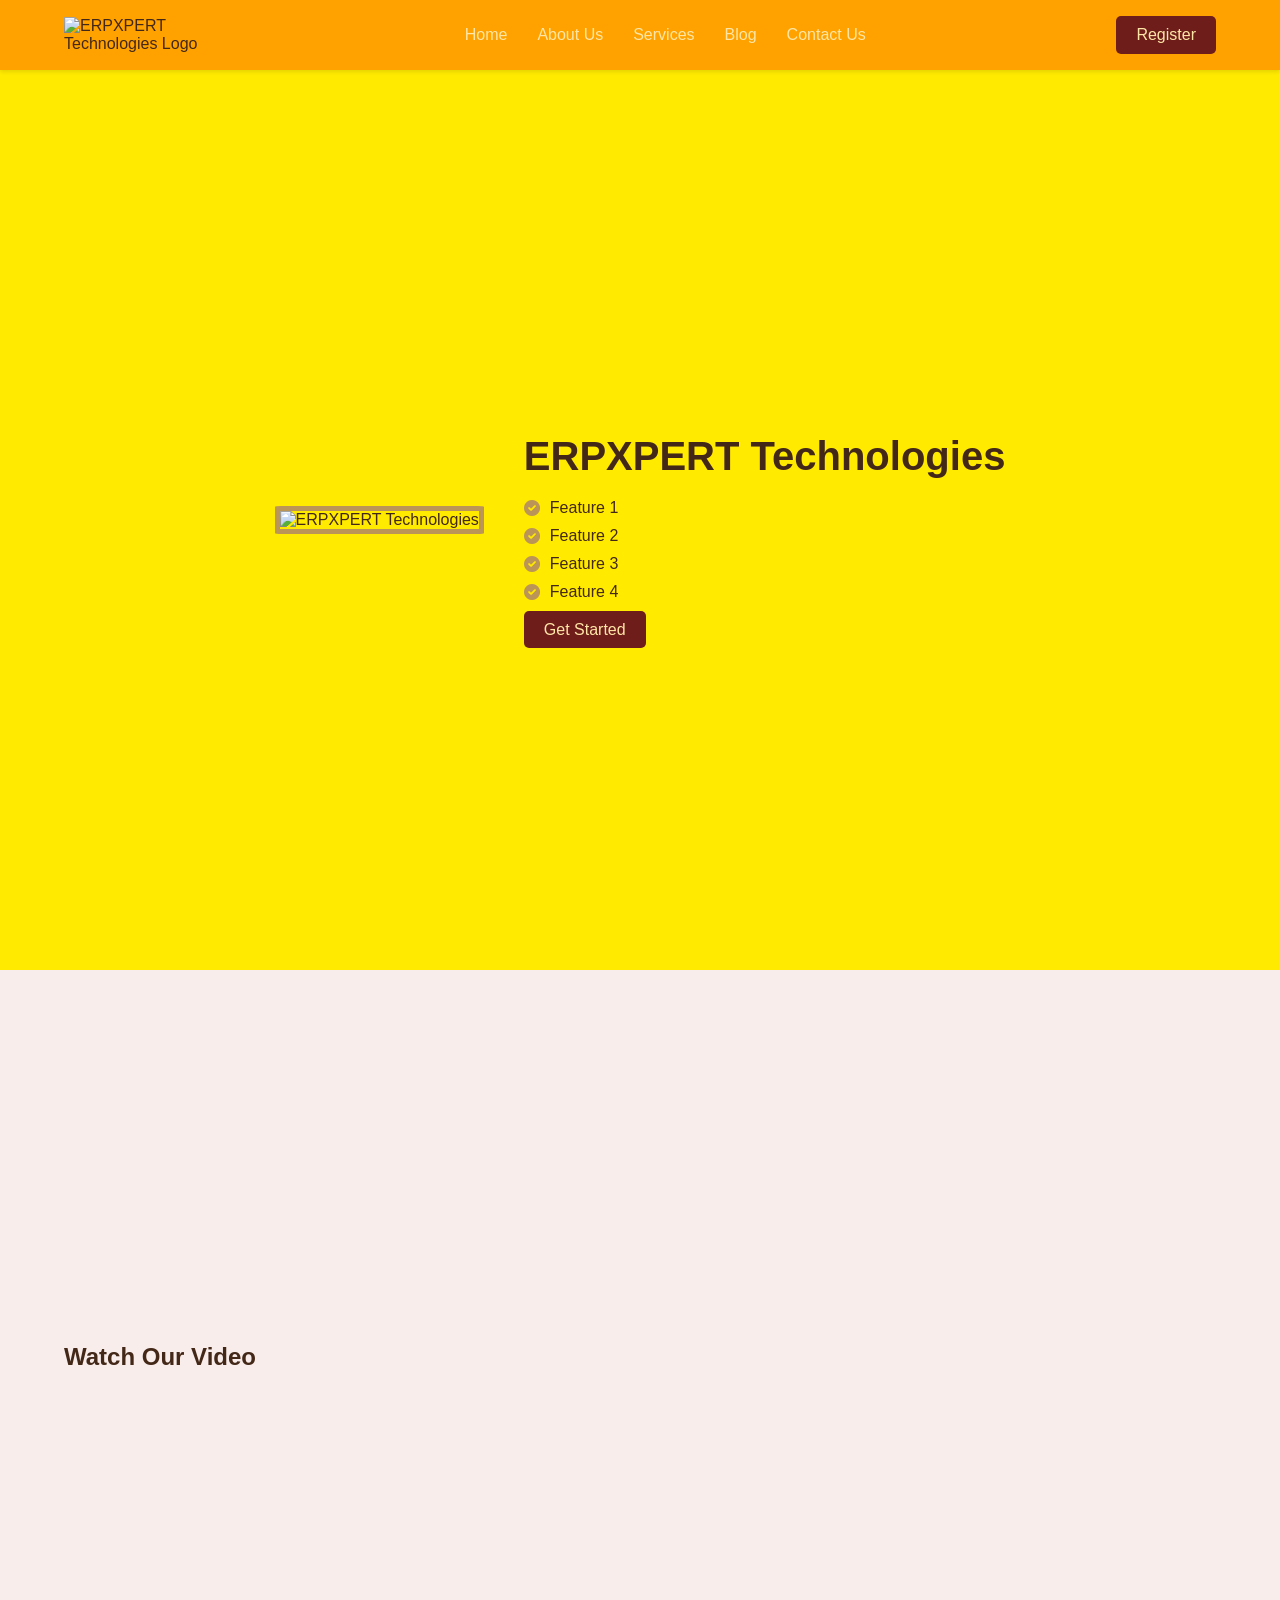
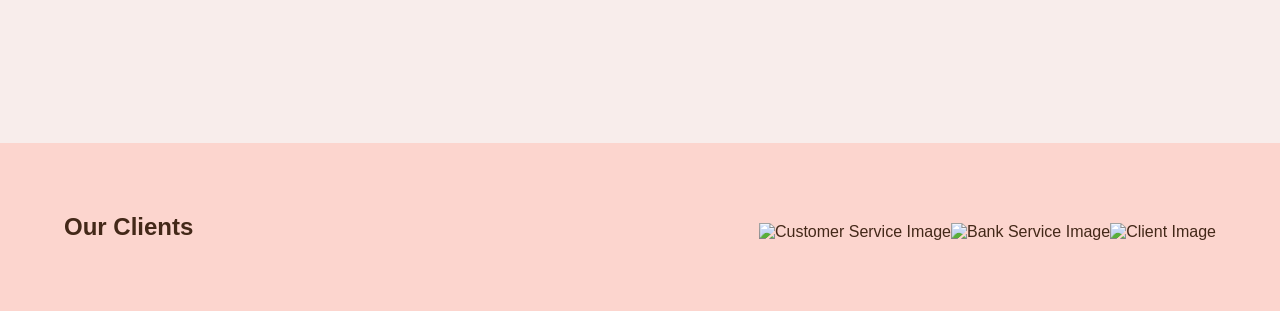
==== index.html @ 9e46d4b2 "Add files via upload" ====
<!DOCTYPE html>
<html lang="en">
<head>
    <meta charset="UTF-8">
    <meta name="viewport" content="width=device-width, initial-scale=1.0">
    <title>ERPXPERT Technologies</title>
    <link rel="stylesheet" href="styles.css">
    <link rel="stylesheet" href="https://cdnjs.cloudflare.com/ajax/libs/font-awesome/6.0.0-beta3/css/all.min.css">
</head>
<body>
    <header>
        <div class="container">
            <img src="https://i.ibb.co/khD5QqV/Untitled-1-page-0001.jpg" alt="ERPXPERT Technologies Logo" class="logo">
            <nav>
                <ul>
                    <li><a href="demo.html">Home</a></li>
                    <li><a href="about.html">About Us</a></li> <!-- Correct link to About Us page -->
                    <li><a href="services.html">Services</a></li> <!-- Link to Services Page -->
                    <li><a href="https://srinivaskotatech.blogspot.com/">Blog</a></li>
                    <li><a href="contact.html">Contact Us</a></li>
                </ul>
            </nav>
            <a href="#register" class="btn-register">Register</a>
        </div>
    </header>

    <section id="hero">
        <div class="hero-container">
            <div class="hero-image">
                <img src="https://as2.ftcdn.net/v2/jpg/07/04/93/27/1000_F_704932754_CruNBXJSFElZhRmKyjQSgrIWxPr7an2B.jpg" alt="ERPXPERT Technologies">
            </div>
            <div class="hero-text">
                <h1>ERPXPERT Technologies</h1>
                <ul class="hero-features">
                    <li><i class="fas fa-check-circle"></i> Feature 1</li>
                    <li><i class="fas fa-check-circle"></i> Feature 2</li>
                    <li><i class="fas fa-check-circle"></i> Feature 3</li>
                    <li><i class="fas fa-check-circle"></i> Feature 4</li>
                </ul>
                <a href="#contact" class="btn-cta">Get Started</a>
            </div>
        </div>
    </section>
    <section id="video">
    <div class="container">
        <h2>Watch Our Video</h2>
        <div class="video-container">
            <!-- Embedding the YouTube video -->
            <iframe width="560" height="315" src="https://www.youtube.com/embed/fk6Kv7UrFQA" frameborder="0" allowfullscreen></iframe>
        </div>
    </div>
</section>

<section id="clients">
    <div class="container">
        <h2>Our Clients</h2>
        <div class="client-gallery">
            <!-- Adding client images -->
            <img src="https://img.freepik.com/free-vector/flat-customer-service-week-illustration_23-2149644201.jpg?w=740&t=st=1716802270~exp=1716802870~hmac=dbcdc7b68d1f8abbed54d6143952d1045937eeff89d7c06bfe9205c4c670874e" alt="Customer Service Image">
            <img src="https://cdn.vectorstock.com/i/1000x1000/18/93/bank-sevices-icon-black-sign-with-editable-vector-35241893.webp" alt="Bank Service Image">
            <img src="https://img.freepik.com/premium-photo/manager-welcomes-customers-lobby-bank_160672-8470.jpg?w=740" alt="Client Image">
        </div>
    </div>
</section>
    <script src="scripts.js"></script>
</body>
</html>
---- styles.css ----
/* General Styles */
body {
    font-family: 'Arial', sans-serif;
    margin: 0;
    padding: 0;
    box-sizing: border-box;
    background-color: #ffea00;
    color: #432818;
}

.container {
    width: 90%;
    margin: 0 auto;
    display: flex;
    align-items: center;
    justify-content: space-between;
}

header {
    background-color: #ffa200;
    padding: 10px 0;
    box-shadow: 0 2px 4px rgba(0, 0, 0, 0.1);
}

header .logo {
    width: 150px;
}

header nav ul {
    list-style: none;
    padding: 0;
    display: flex;
}

header nav ul li {
    margin: 0 15px;
}

header nav ul li a {
    color: #ffe6a7;
    text-decoration: none;
}

header .btn-register {
    background-color: #6f1d1b;
    color: #ffe6a7;
    padding: 10px 20px;
    text-decoration: none;
    border-radius: 5px;
}

#hero {
    height: 100vh;
    display: flex;
    align-items: center;
    justify-content: center;
    padding: 0 20px;
}

.hero-container {
    display: flex;
    align-items: center;
    justify-content: center;
}

.hero-text {
    text-align: left;
    color: #432818;
}

.hero-text h1 {
    font-size: 2.5em;
    margin-bottom: 20px;
}

.hero-text p {
    font-size: 1.2em;
    margin-bottom: 20px;
}

.hero-features {
    list-style: none;
    padding: 0;
    margin-bottom: 20px;
}

.hero-features li {
    display: flex;
    align-items: center;
    margin-bottom: 10px;
}

.hero-features i {
    margin-right: 10px;
    color: #bb9457;
}

.hero-image img {
    width: 800px;
    border-radius: 3%;
    border: 5px solid #bb9457;
    margin-right: 40px;
}

.btn-cta {
    background-color: #6f1d1b;
    color: #ffe6a7;
    padding: 10px 20px;
    text-decoration: none;
    border-radius: 5px;
}

/* Responsive Styles */
@media (max-width: 768px) {
    header nav ul {
        flex-direction: column;
        align-items: center;
    }

    header nav ul li {
        margin: 10px 0;
    }

    .hero-container {
        flex-direction: column;
        text-align: center;
    }

    .hero-image img {
        width: 100%;
        margin-bottom: 20px;
    }

    .hero-text {
        text-align: center;
    }
}
/* Video Section */
#video {
    background-color: #f8edeb;
    padding: 50px 0;
}

.video-container {
    position: relative;
    padding-bottom: 56.25%; /* 16:9 aspect ratio */
    padding-top: 25px;
    height: 0;
}

.video-container iframe {
    position: absolute;
    top: 0;
    left: 0;
    width: 100%;
    height: 100%;
}

/* Clients Section */
#clients {
    background-color: #fcd5ce;
    padding: 50px 0;
}

.client-gallery {
    display: flex;
    justify-content: space-around;
    margin-top: 30px;
}

.client-gallery img {
    max-width: 200px;
    height: auto;
    margin-bottom: 20px;
}
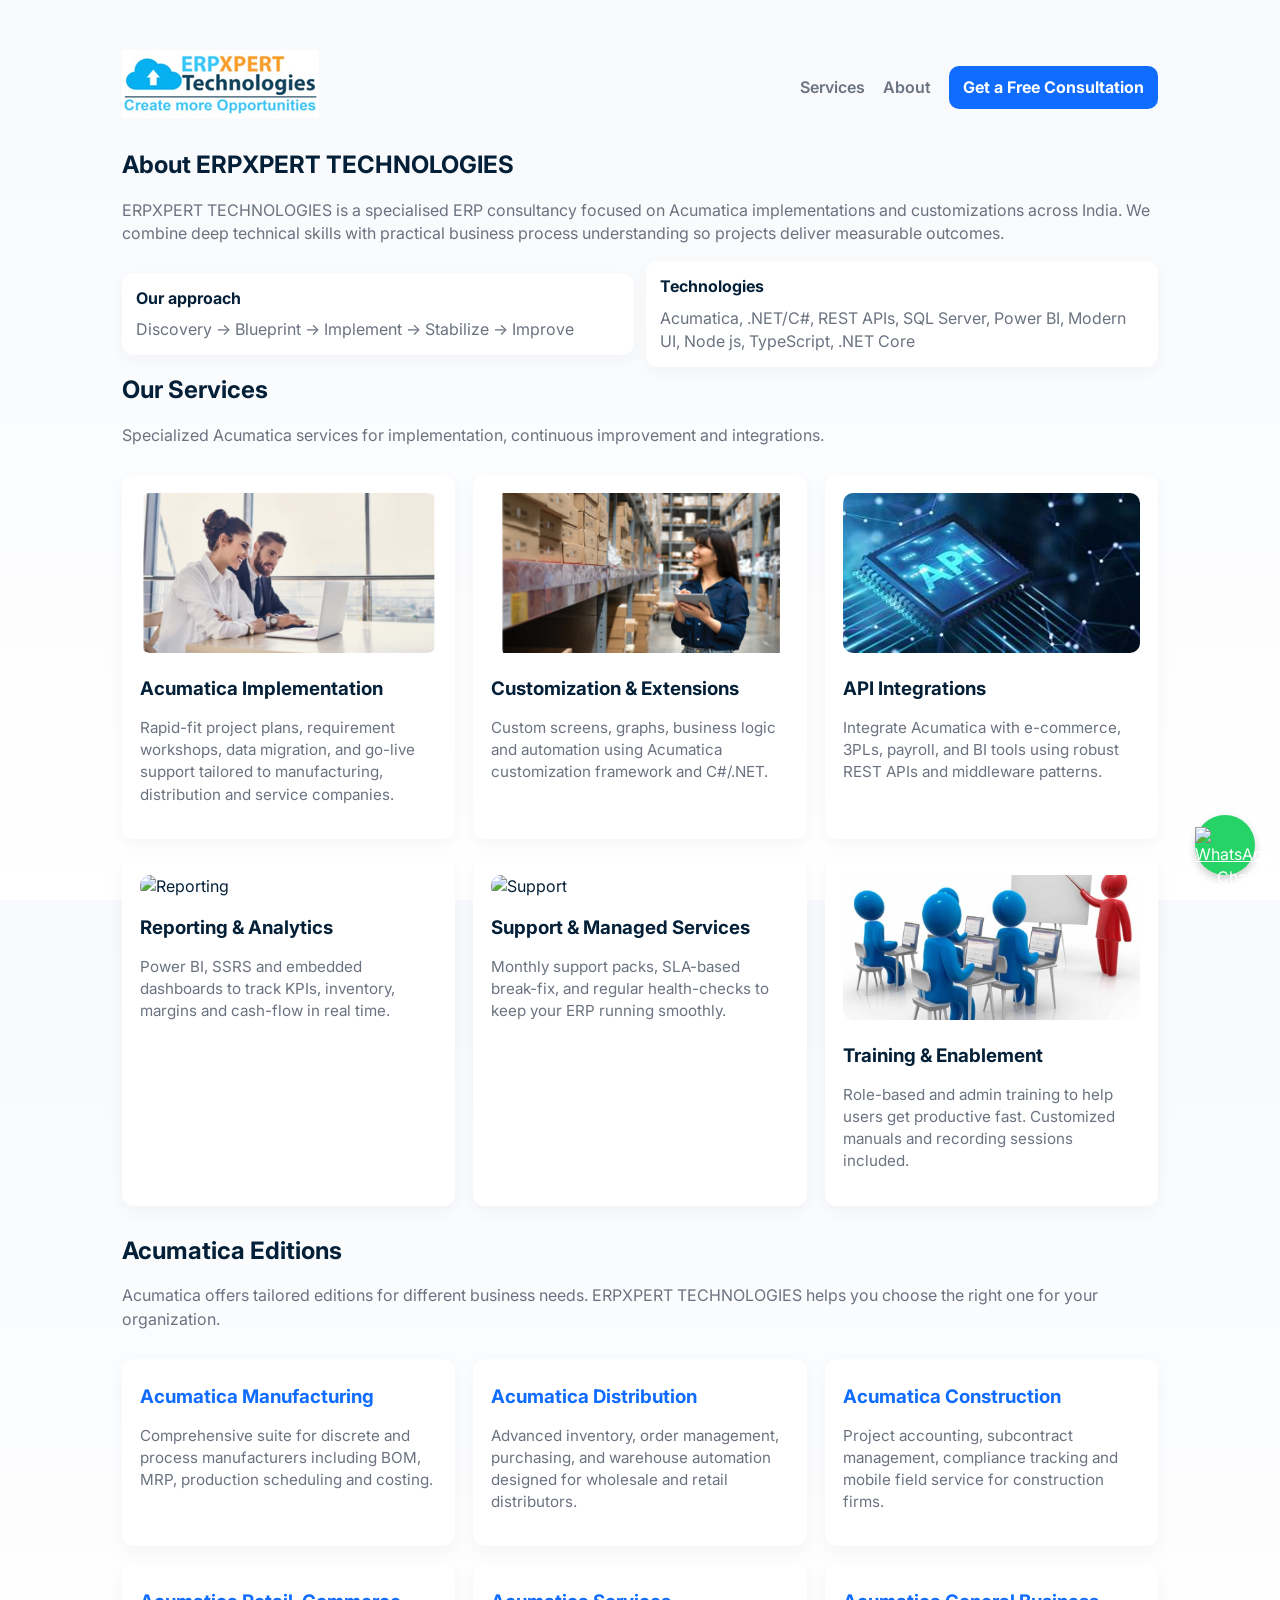
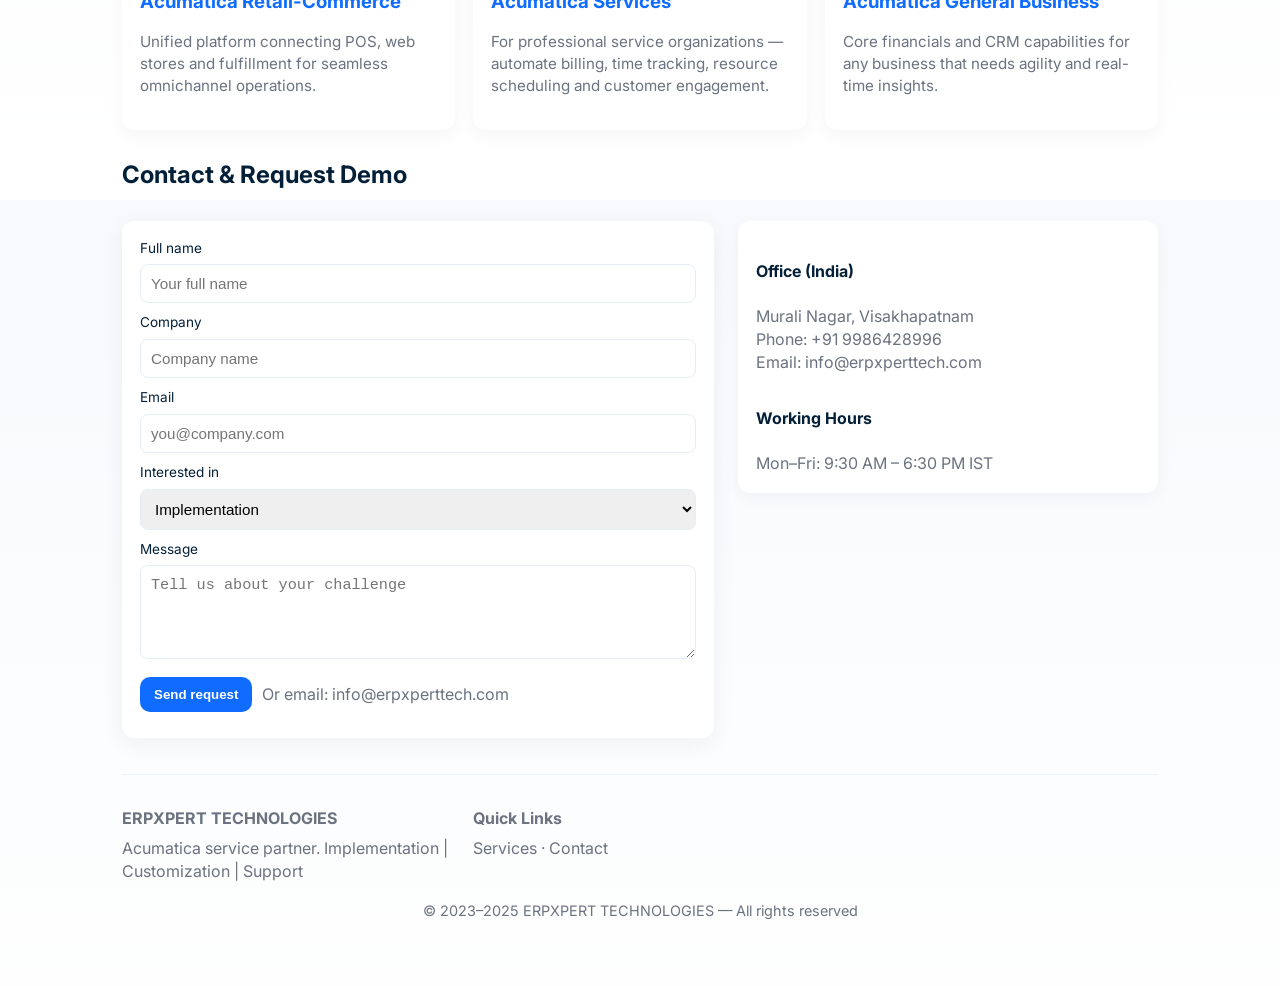
==== commit d543de3f: "Add files via upload Updated files uploaded" ====
--- a/index.html
+++ b/index.html
@@ -1,67 +1,314 @@
-<!DOCTYPE html>
+<!doctype html>
 <html lang="en">
 <head>
-    <meta charset="UTF-8">
-    <meta name="viewport" content="width=device-width, initial-scale=1.0">
-    <title>ERPXPERT Technologies</title>
-    <link rel="stylesheet" href="styles.css">
-    <link rel="stylesheet" href="https://cdnjs.cloudflare.com/ajax/libs/font-awesome/6.0.0-beta3/css/all.min.css">
+  <meta charset="utf-8" />
+  <meta name="viewport" content="width=device-width,initial-scale=1" />
+  <title>ERPXPERT TECHNOLOGIES — Acumatica Service Partner, India</title>
+  <meta name="description" content="ERPXPERT TECHNOLOGIES — Acumatica implementation, customization, integrations, training and support in India." />
+  <link href="https://fonts.googleapis.com/css2?family=Inter:wght@300;400;600;700;800&display=swap" rel="stylesheet">
+  <style>
+    :root{
+      --brand:#0f6cff;
+      --accent:#0e5ecf;
+      --muted:#6b7280;
+      --bg:#f7f9fc;
+      --card:#ffffff;
+      --radius:14px;
+      --max-width:1100px;
+      font-family: 'Inter', system-ui, -apple-system, 'Segoe UI', Roboto, 'Helvetica Neue', Arial;
+    }
+    *{box-sizing:border-box}
+    html,body{height:100%}
+    body{margin:0;background:linear-gradient(180deg,var(--bg),#ffffff);color:#042038;line-height:1.45}
+    .container{max-width:var(--max-width);margin:0 auto;padding:32px}
+
+    /* Header */
+    header{display:flex;align-items:center;justify-content:space-between;padding:18px 0}
+    .brand{display:flex;gap:12px;align-items:center}
+    .logo{width:48px;height:48px;border-radius:10px;background:linear-gradient(135deg,var(--brand),var(--accent));display:grid;place-items:center;color:#fff;font-weight:800}
+    nav{display:flex;gap:18px;align-items:center}
+    nav a{color:var(--muted);text-decoration:none;font-weight:600}
+    .cta{background:var(--brand);color:white;padding:10px 14px;border-radius:10px;text-decoration:none;font-weight:700}
+
+    /* Hero */
+    .hero{display:grid;grid-template-columns:1fr 420px;gap:28px;align-items:center;margin:28px 0}
+    .hero h1{font-size:2.1rem;margin:0 0 10px}
+    .hero p{color:var(--muted);margin:0 0 20px}
+    .features{display:flex;gap:12px;flex-wrap:wrap}
+    .feature{background:var(--card);padding:12px;border-radius:12px;box-shadow:0 6px 22px rgba(12,36,74,0.06);min-width:160px}
+
+    .hero-card{background:linear-gradient(180deg,rgba(15,108,255,0.06),rgba(15,108,255,0.02));border-radius:14px;padding:22px}
+    .stat{display:flex;align-items:center;gap:12px}
+    .stat strong{font-size:1.4rem}
+
+    /* Services */
+    .services{display:grid;grid-template-columns:repeat(3,1fr);gap:18px;margin:28px 0}
+    .service{background:var(--card);padding:18px;border-radius:12px;box-shadow:0 6px 18px rgba(10,20,40,0.04)}
+    .service h3{margin:6px 0}
+    .service p{color:var(--muted);font-size:0.95rem}
+
+    /* Editions */
+    .editions{display:grid;grid-template-columns:repeat(3,1fr);gap:18px;margin:28px 0}
+    .edition{background:var(--card);padding:18px;border-radius:12px;box-shadow:0 6px 18px rgba(10,20,40,0.04)}
+    .edition h3{margin:6px 0;color:var(--brand)}
+    .edition p{color:var(--muted);font-size:0.95rem}
+
+    /* Case studies */
+    .case-grid{display:grid;grid-template-columns:1fr 1fr;gap:18px;margin:28px 0}
+    .case{background:var(--card);padding:16px;border-radius:12px}
+
+    /* Contact */
+    .contact{display:grid;grid-template-columns:1fr 420px;gap:24px;margin:28px 0}
+    form{background:var(--card);padding:18px;border-radius:12px;box-shadow:0 6px 22px rgba(12,36,74,0.06)}
+    label{display:block;font-size:0.85rem;margin-bottom:6px}
+    input,textarea,select{width:100%;padding:10px;border-radius:8px;border:1px solid #e6eef9;font-size:0.95rem}
+    button{background:var(--brand);color:white;padding:10px 14px;border-radius:10px;border:0;font-weight:700}
+
+    /* Footer */
+    footer{margin-top:36px;padding:32px 0;border-top:1px solid #eef3fb;color:var(--muted)}
+    .grid-3{display:grid;grid-template-columns:1fr 1fr 1fr;gap:18px}
+
+    /* Utilities */
+    .pill{display:inline-block;padding:6px 10px;background:#eef6ff;color:var(--accent);border-radius:999px;font-weight:700}
+    .muted{color:var(--muted)}
+
+    /* Responsive */
+    @media (max-width:980px){
+      .hero,.contact{grid-template-columns:1fr}
+      .services,.editions{grid-template-columns:1fr 1fr}
+      .case-grid{grid-template-columns:1fr}
+      .grid-3{grid-template-columns:1fr}
+    }
+    @media (max-width:520px){
+      .services,.editions{grid-template-columns:1fr}
+      header{padding:12px 0}
+      .container{padding:16px}
+      .logo{width:44px;height:44px}
+      .hero h1{font-size:1.5rem}
+    }
+
+.whatsapp-float {
+  position: fixed;
+  width: 60px;
+  height: 60px;
+  bottom: 25px;
+  right: 25px;
+  background-color: #25d366;
+  color: #fff;
+  border-radius: 50%;
+  text-align: center;
+  box-shadow: 0 4px 8px rgba(0, 0, 0, 0.2);
+  z-index: 100;
+  transition: transform 0.3s ease;
+}
+
+.whatsapp-float:hover {
+  transform: scale(1.1);
+}
+
+.whatsapp-icon {
+  width: 35px;
+  height: 35px;
+  margin-top: 12px;
+}
+
+  </style>
 </head>
 <body>
+  <div class="container">
     <header>
-        <div class="container">
-            <img src="https://i.ibb.co/khD5QqV/Untitled-1-page-0001.jpg" alt="ERPXPERT Technologies Logo" class="logo">
-            <nav>
-                <ul>
-                    <li><a href="demo.html">Home</a></li>
-                    <li><a href="about.html">About Us</a></li> <!-- Correct link to About Us page -->
-                    <li><a href="services.html">Services</a></li> <!-- Link to Services Page -->
-                    <li><a href="https://srinivaskotatech.blogspot.com/">Blog</a></li>
-                    <li><a href="contact.html">Contact Us</a></li>
-                </ul>
-            </nav>
-            <a href="#register" class="btn-register">Register</a>
+      <div class="brand">
+         <div style="font-weight:800"><img src="Logo.png" /></div>    
+      </div>
+      <nav>
+        <a href="#services">Services</a>
+        <a href="#about">About</a>
+        <a href="#contact" class="cta">Get a Free Consultation</a>
+      </nav>
+    </header>
+
+   <section id="about">
+      <h2 style="margin:6px 0">About ERPXPERT TECHNOLOGIES</h2>
+      <p class="muted">ERPXPERT TECHNOLOGIES is a specialised ERP consultancy focused on Acumatica implementations and customizations across India. We combine deep technical skills with practical business process understanding so projects deliver measurable outcomes.</p>
+      <div style="display:flex;gap:12px;align-items:center;margin-top:16px">
+        <div style="flex:1;min-width:200px;background:var(--card);padding:14px;border-radius:12px;box-shadow:0 6px 18px rgba(8,20,40,0.04)">
+          <strong>Our approach</strong>
+          <div class="muted" style="margin-top:8px">Discovery → Blueprint → Implement → Stabilize → Improve</div>
         </div>
-    </header>
-
-    <section id="hero">
-        <div class="hero-container">
-            <div class="hero-image">
-                <img src="https://as2.ftcdn.net/v2/jpg/07/04/93/27/1000_F_704932754_CruNBXJSFElZhRmKyjQSgrIWxPr7an2B.jpg" alt="ERPXPERT Technologies">
-            </div>
-            <div class="hero-text">
-                <h1>ERPXPERT Technologies</h1>
-                <ul class="hero-features">
-                    <li><i class="fas fa-check-circle"></i> Feature 1</li>
-                    <li><i class="fas fa-check-circle"></i> Feature 2</li>
-                    <li><i class="fas fa-check-circle"></i> Feature 3</li>
-                    <li><i class="fas fa-check-circle"></i> Feature 4</li>
-                </ul>
-                <a href="#contact" class="btn-cta">Get Started</a>
-            </div>
+        <div style="flex:1;min-width:200px;background:var(--card);padding:14px;border-radius:12px;box-shadow:0 6px 18px rgba(8,20,40,0.04)">
+          <strong>Technologies</strong>
+          <div class="muted" style="margin-top:8px">Acumatica, .NET/C#, REST APIs, SQL Server, Power BI, Modern UI, Node js, TypeScript, .NET Core</div>
         </div>
+      </div>
     </section>
-    <section id="video">
-    <div class="container">
-        <h2>Watch Our Video</h2>
-        <div class="video-container">
-            <!-- Embedding the YouTube video -->
-            <iframe width="560" height="315" src="https://www.youtube.com/embed/fk6Kv7UrFQA" frameborder="0" allowfullscreen></iframe>
+
+    <section id="services">
+      <h2 style="margin:6px 0">Our Services</h2>
+      <p class="muted">Specialized Acumatica services for implementation, continuous improvement and integrations.</p>
+      <div class="services" role="list">
+        <article class="service" role="listitem">
+          <img src="ERP Implementation Services.png" alt="Implementation" style="width:100%;border-radius:10px;height:160px;object-fit:cover;margin-bottom:10px;">
+          <h3>Acumatica Implementation</h3>
+          <p>Rapid-fit project plans, requirement workshops, data migration, and go-live support tailored to manufacturing, distribution and service companies.</p>
+        </article>
+
+        <article class="service" role="listitem">
+          <img src="AcumCustImg.png" alt="Customization" style="width:100%;border-radius:10px;height:160px;object-fit:cover;margin-bottom:10px;">
+          <h3>Customization & Extensions</h3>
+          <p>Custom screens, graphs, business logic and automation using Acumatica customization framework and C#/.NET.</p>
+        </article>
+
+        <article class="service" role="listitem">
+          <img src="API.jpg" alt="Integration" style="width:100%;border-radius:10px;height:160px;object-fit:cover;margin-bottom:10px;">
+          <h3>API Integrations</h3>
+          <p>Integrate Acumatica with e-commerce, 3PLs, payroll, and BI tools using robust REST APIs and middleware patterns.</p>
+        </article>
+
+        <article class="service" role="listitem">
+          <img src="https://images.unsplash.com/photo-1559526324-593bc073d938?auto=format&fit=crop&w=800&q=60" alt="Reporting" style="width:100%;border-radius:10px;height:160px;object-fit:cover;margin-bottom:10px;">
+          <h3>Reporting & Analytics</h3>
+          <p>Power BI, SSRS and embedded dashboards to track KPIs, inventory, margins and cash-flow in real time.</p>
+        </article>
+
+        <article class="service" role="listitem">
+          <img src="Service.jpg" alt="Support" style="width:100%;border-radius:10px;height:160px;object-fit:cover;margin-bottom:10px;">
+          <h3>Support & Managed Services</h3>
+          <p>Monthly support packs, SLA-based break-fix, and regular health-checks to keep your ERP running smoothly.</p>
+        </article>
+
+        <article class="service" role="listitem">
+          <img src="ERP Training & Education.png" alt="Training" style="width:100%;border-radius:10px;height:145px;object-fit:cover;margin-bottom:10px;">
+          <h3>Training & Enablement</h3>
+          <p>Role-based and admin training to help users get productive fast. Customized manuals and recording sessions included.</p>
+        </article>
+      </div>
+    </section>
+
+    <section id="editions">
+      <h2 style="margin:6px 0">Acumatica Editions</h2>
+      <p class="muted">Acumatica offers tailored editions for different business needs. ERPXPERT TECHNOLOGIES helps you choose the right one for your organization.</p>
+      <div class="editions">
+        <article class="edition">
+          <h3>Acumatica Manufacturing</h3>
+          <p>Comprehensive suite for discrete and process manufacturers including BOM, MRP, production scheduling and costing.</p>
+        </article>
+        <article class="edition">
+          <h3>Acumatica Distribution</h3>
+          <p>Advanced inventory, order management, purchasing, and warehouse automation designed for wholesale and retail distributors.</p>
+        </article>
+        <article class="edition">
+          <h3>Acumatica Construction</h3>
+          <p>Project accounting, subcontract management, compliance tracking and mobile field service for construction firms.</p>
+        </article>
+        <article class="edition">
+          <h3>Acumatica Retail-Commerce</h3>
+          <p>Unified platform connecting POS, web stores and fulfillment for seamless omnichannel operations.</p>
+        </article>
+        <article class="edition">
+          <h3>Acumatica Services</h3>
+          <p>For professional service organizations — automate billing, time tracking, resource scheduling and customer engagement.</p>
+        </article>
+        <article class="edition">
+          <h3>Acumatica General Business</h3>
+          <p>Core financials and CRM capabilities for any business that needs agility and real-time insights.</p>
+        </article>
+      </div>
+    </section>
+
+    
+
+    <section id="contact">
+      <h2 style="margin:6px 0">Contact & Request Demo</h2>
+      <div class="contact">
+        <form id="contactForm" onsubmit="return submitForm(event)">
+          <label for="name">Full name</label>
+          <input id="name" name="name" required placeholder="Your full name" />
+
+          <label for="company" style="margin-top:10px">Company</label>
+          <input id="company" name="company" placeholder="Company name" />
+
+          <label for="email" style="margin-top:10px">Email</label>
+          <input id="email" name="email" type="email" required placeholder="you@company.com" />
+
+          <label for="service" style="margin-top:10px">Interested in</label>
+          <select id="service" name="service">
+            <option>Implementation</option>
+            <option>Customization</option>
+            <option>Integration</option>
+            <option>Support</option>
+            <option>Training</option>
+          </select>
+
+          <label for="message" style="margin-top:10px">Message</label>
+          <textarea id="message" name="message" rows="4" placeholder="Tell us about your challenge"></textarea>
+
+          <div style="display:flex;gap:10px;margin-top:12px">
+            <button type="submit">Send request</button>
+            <a href="mailto:info@erpxperttech.com" style="align-self:center;color:var(--muted);text-decoration:none">Or email: info@erpxperttech.com</a>
+          </div>
+          <div id="formMsg" style="margin-top:8px;color:var(--muted);font-size:0.95rem"></div>
+        </form>
+
+        <aside style="min-height:220px">
+          <div style="background:var(--card);padding:18px;border-radius:12px;box-shadow:0 6px 18px rgba(8,20,40,0.04)">
+            <h4>Office (India)</h4>
+            <div class="muted">Murali Nagar, Visakhapatnam<br/>Phone: +91 9986428996<br/>Email: info@erpxperttech.com</div>
+            <div style="height:12px"></div>
+            <h4>Working Hours</h4>
+            <div class="muted">Mon–Fri: 9:30 AM – 6:30 PM IST</div>
+          </div>
+        </aside>
+      </div>
+    </section>
+<!-- WhatsApp Floating Button -->
+<a
+  href="https://wa.me/919986428996?text=Hello%20ERPXPERT%20TECHNOLOGIES!%20I%20am%20interested%20in%20your%20Acumatica%20services."
+  class="whatsapp-float"
+  target="_blank"
+  aria-label="Chat on WhatsApp"
+>
+  <img
+    src="https://upload.wikimedia.org/wikipedia/commons/6/6b/WhatsApp.svg"
+    alt="WhatsApp Chat"
+    class="whatsapp-icon"
+  />
+</a>
+
+
+    <footer>
+      <div class="grid-3">
+        <div>
+          <strong>ERPXPERT TECHNOLOGIES</strong>
+          <div class="muted" style="margin-top:6px">Acumatica service partner. Implementation | Customization | Support</div>
         </div>
-    </div>
-</section>
-
-<section id="clients">
-    <div class="container">
-        <h2>Our Clients</h2>
-        <div class="client-gallery">
-            <!-- Adding client images -->
-            <img src="https://img.freepik.com/free-vector/flat-customer-service-week-illustration_23-2149644201.jpg?w=740&t=st=1716802270~exp=1716802870~hmac=dbcdc7b68d1f8abbed54d6143952d1045937eeff89d7c06bfe9205c4c670874e" alt="Customer Service Image">
-            <img src="https://cdn.vectorstock.com/i/1000x1000/18/93/bank-sevices-icon-black-sign-with-editable-vector-35241893.webp" alt="Bank Service Image">
-            <img src="https://img.freepik.com/premium-photo/manager-welcomes-customers-lobby-bank_160672-8470.jpg?w=740" alt="Client Image">
+        <div>
+          <strong>Quick Links</strong>
+          <div class="muted" style="margin-top:6px">Services · Contact</div>
         </div>
-    </div>
-</section>
-    <script src="scripts.js"></script>
+      </div>
+      <div style="text-align:center;margin-top:18px;color:var(--muted);font-size:0.9rem">© 2023–2025 ERPXPERT TECHNOLOGIES — All rights reserved</div>
+    </footer>
+  </div>
+
+  <script>
+    document.getElementById('year')?.remove();
+
+    function submitForm(e){
+      e.preventDefault();
+      const name = document.getElementById('name').value.trim();
+      const email = document.getElementById('email').value.trim();
+      const service = document.getElementById('service').value;
+      const message = document.getElementById('message').value.trim();
+      const formMsg = document.getElementById('formMsg');
+
+      if(!name || !email){
+        formMsg.textContent = 'Please enter name and a valid email.';
+        return false;
+      }
+
+      const subject = encodeURIComponent('ERPXPERT — Demo request (' + service + ') from ' + name);
+      const body = encodeURIComponent('Name: ' + name + '\nCompany: ' + document.getElementById('company').value + '\nEmail: ' + email + '\nService: ' + service + '\n\nMessage:\
+
+  </script>
 </body>
 </html>
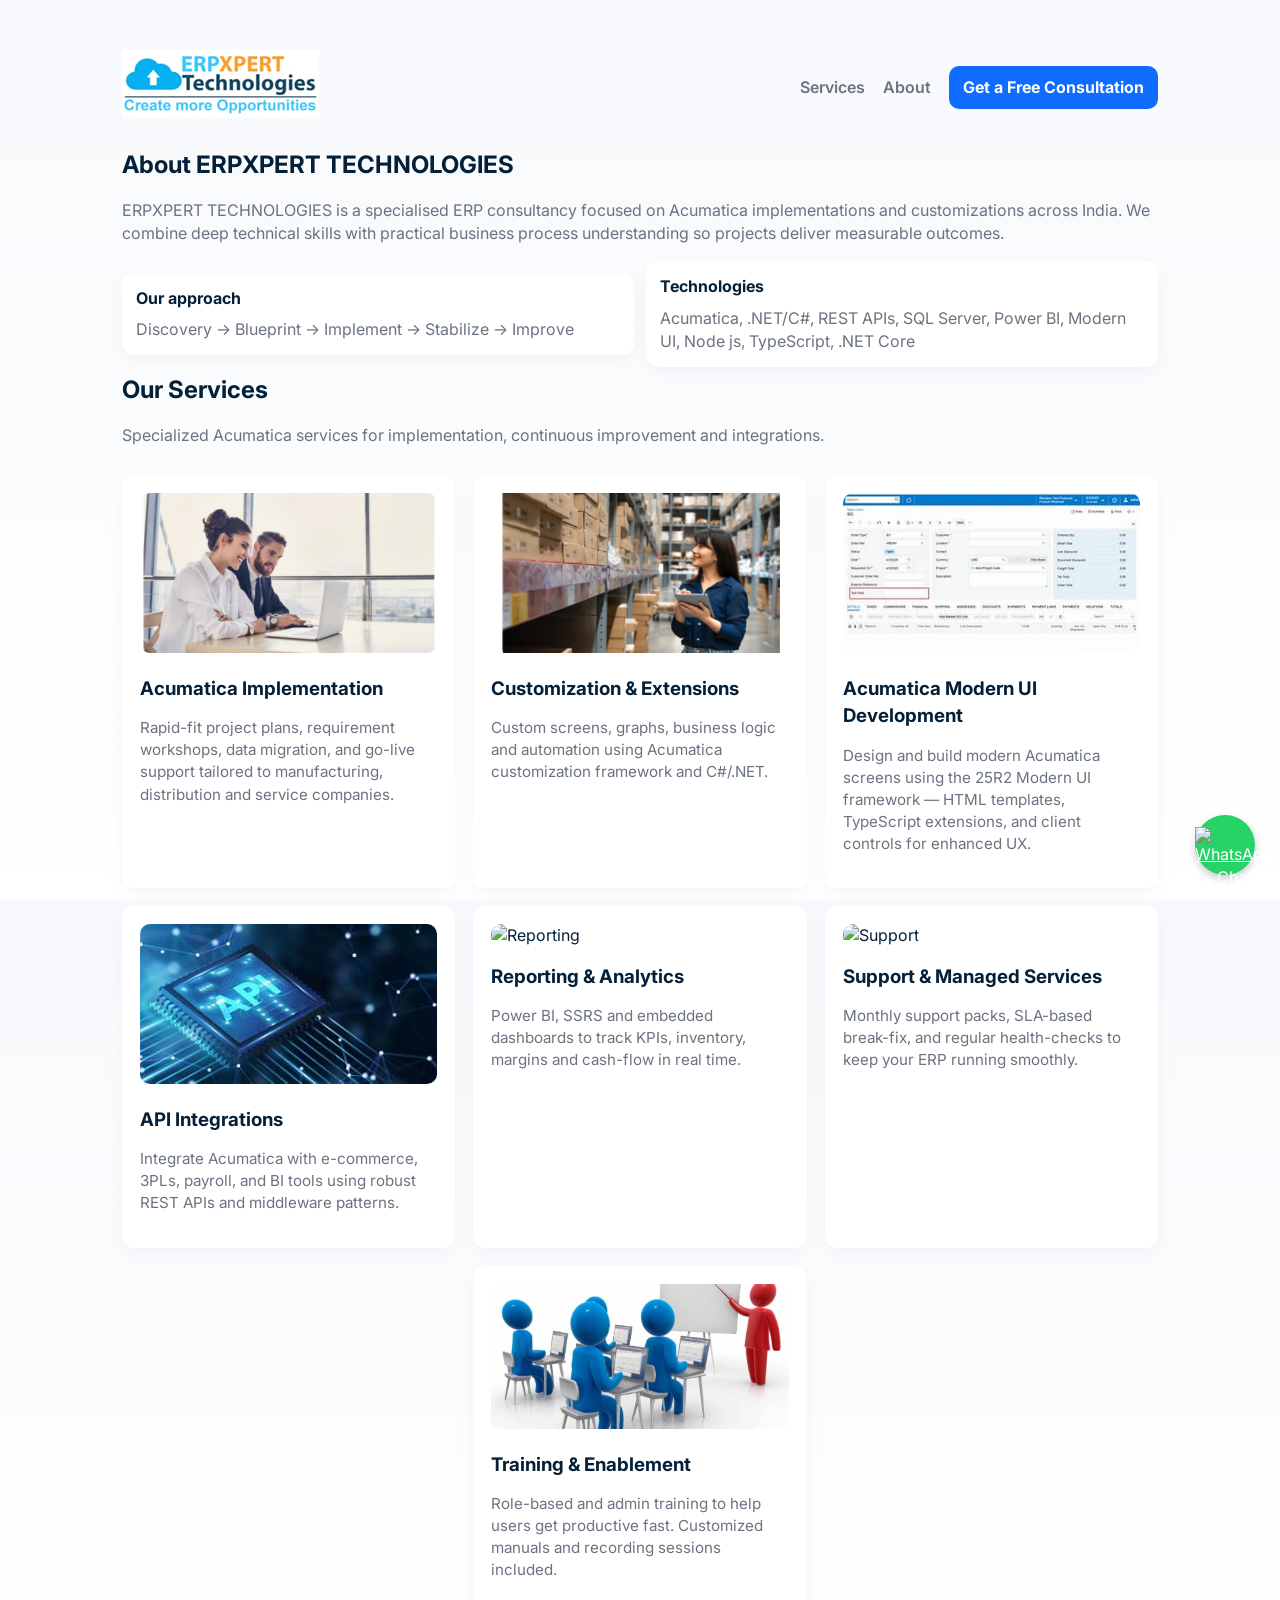
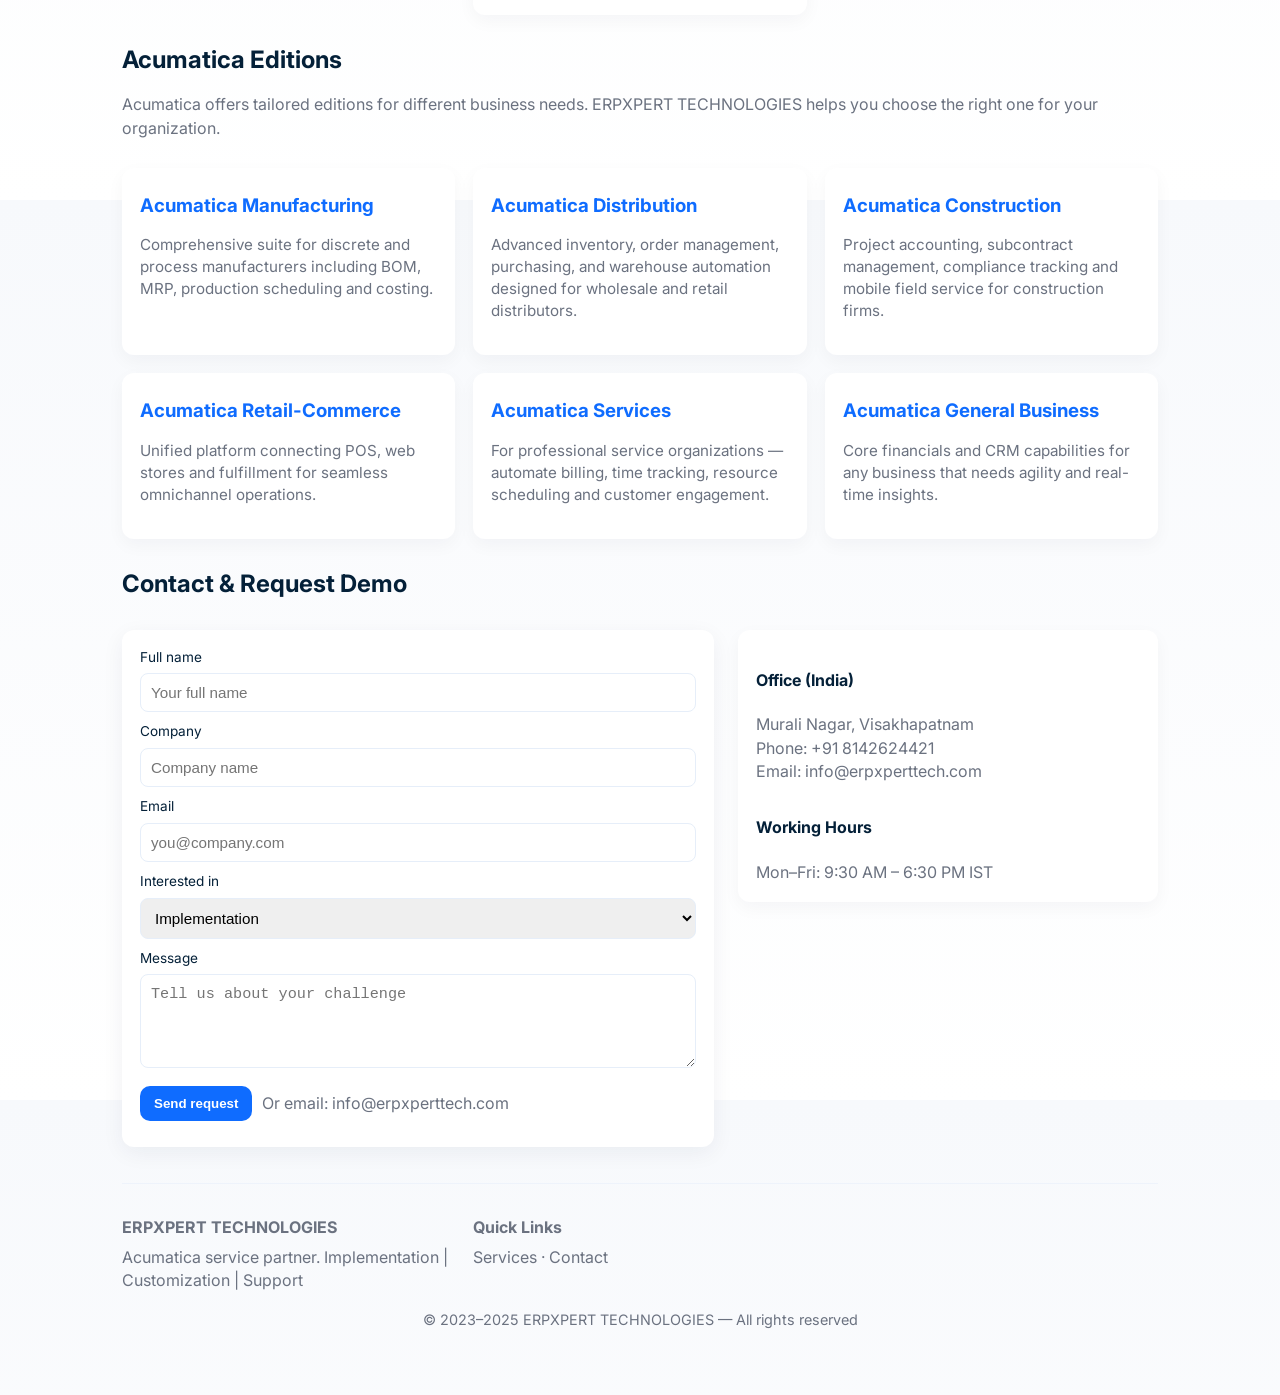
==== commit e7e3f2f8: "Add files via upload Images Uploaded" ====
--- a/index.html
+++ b/index.html
@@ -46,6 +46,18 @@
     .service{background:var(--card);padding:18px;border-radius:12px;box-shadow:0 6px 18px rgba(10,20,40,0.04)}
     .service h3{margin:6px 0}
     .service p{color:var(--muted);font-size:0.95rem}
+  /* Center the last service card when odd number of items */
+.services {
+  display: grid;
+  grid-template-columns: repeat(3, 1fr);
+  gap: 18px;
+  justify-items: stretch;
+}
+
+.services > article:last-child:nth-child(odd) {
+  grid-column: 2; /* Centers the last card in the middle column */
+}
+
 
     /* Editions */
     .editions{display:grid;grid-template-columns:repeat(3,1fr);gap:18px;margin:28px 0}
@@ -158,6 +170,12 @@
           <p>Custom screens, graphs, business logic and automation using Acumatica customization framework and C#/.NET.</p>
         </article>
 
+      <article class="service" role="listitem">
+      <img src="UI.jpg" alt="Modern UI" style="width:100%;border-radius:10px;height:160px;object-fit:cover;margin-bottom:10px;">
+      <h3>Acumatica Modern UI Development</h3>
+      <p>Design and build modern Acumatica screens using the 25R2 Modern UI framework — HTML templates, TypeScript extensions, and client controls for enhanced UX.</p>
+    </article>
+
         <article class="service" role="listitem">
           <img src="API.jpg" alt="Integration" style="width:100%;border-radius:10px;height:160px;object-fit:cover;margin-bottom:10px;">
           <h3>API Integrations</h3>
@@ -252,7 +270,7 @@
         <aside style="min-height:220px">
           <div style="background:var(--card);padding:18px;border-radius:12px;box-shadow:0 6px 18px rgba(8,20,40,0.04)">
             <h4>Office (India)</h4>
-            <div class="muted">Murali Nagar, Visakhapatnam<br/>Phone: +91 9986428996<br/>Email: info@erpxperttech.com</div>
+            <div class="muted">Murali Nagar, Visakhapatnam<br/>Phone: +91 8142624421<br/>Email: info@erpxperttech.com</div>
             <div style="height:12px"></div>
             <h4>Working Hours</h4>
             <div class="muted">Mon–Fri: 9:30 AM – 6:30 PM IST</div>
@@ -262,7 +280,7 @@
     </section>
 <!-- WhatsApp Floating Button -->
 <a
-  href="https://wa.me/919986428996?text=Hello%20ERPXPERT%20TECHNOLOGIES!%20I%20am%20interested%20in%20your%20Acumatica%20services."
+  href="https://wa.me/918142624421?text=Hello%20ERPXPERT%20TECHNOLOGIES!%20I%20am%20interested%20in%20your%20Acumatica%20services."
   class="whatsapp-float"
   target="_blank"
   aria-label="Chat on WhatsApp"
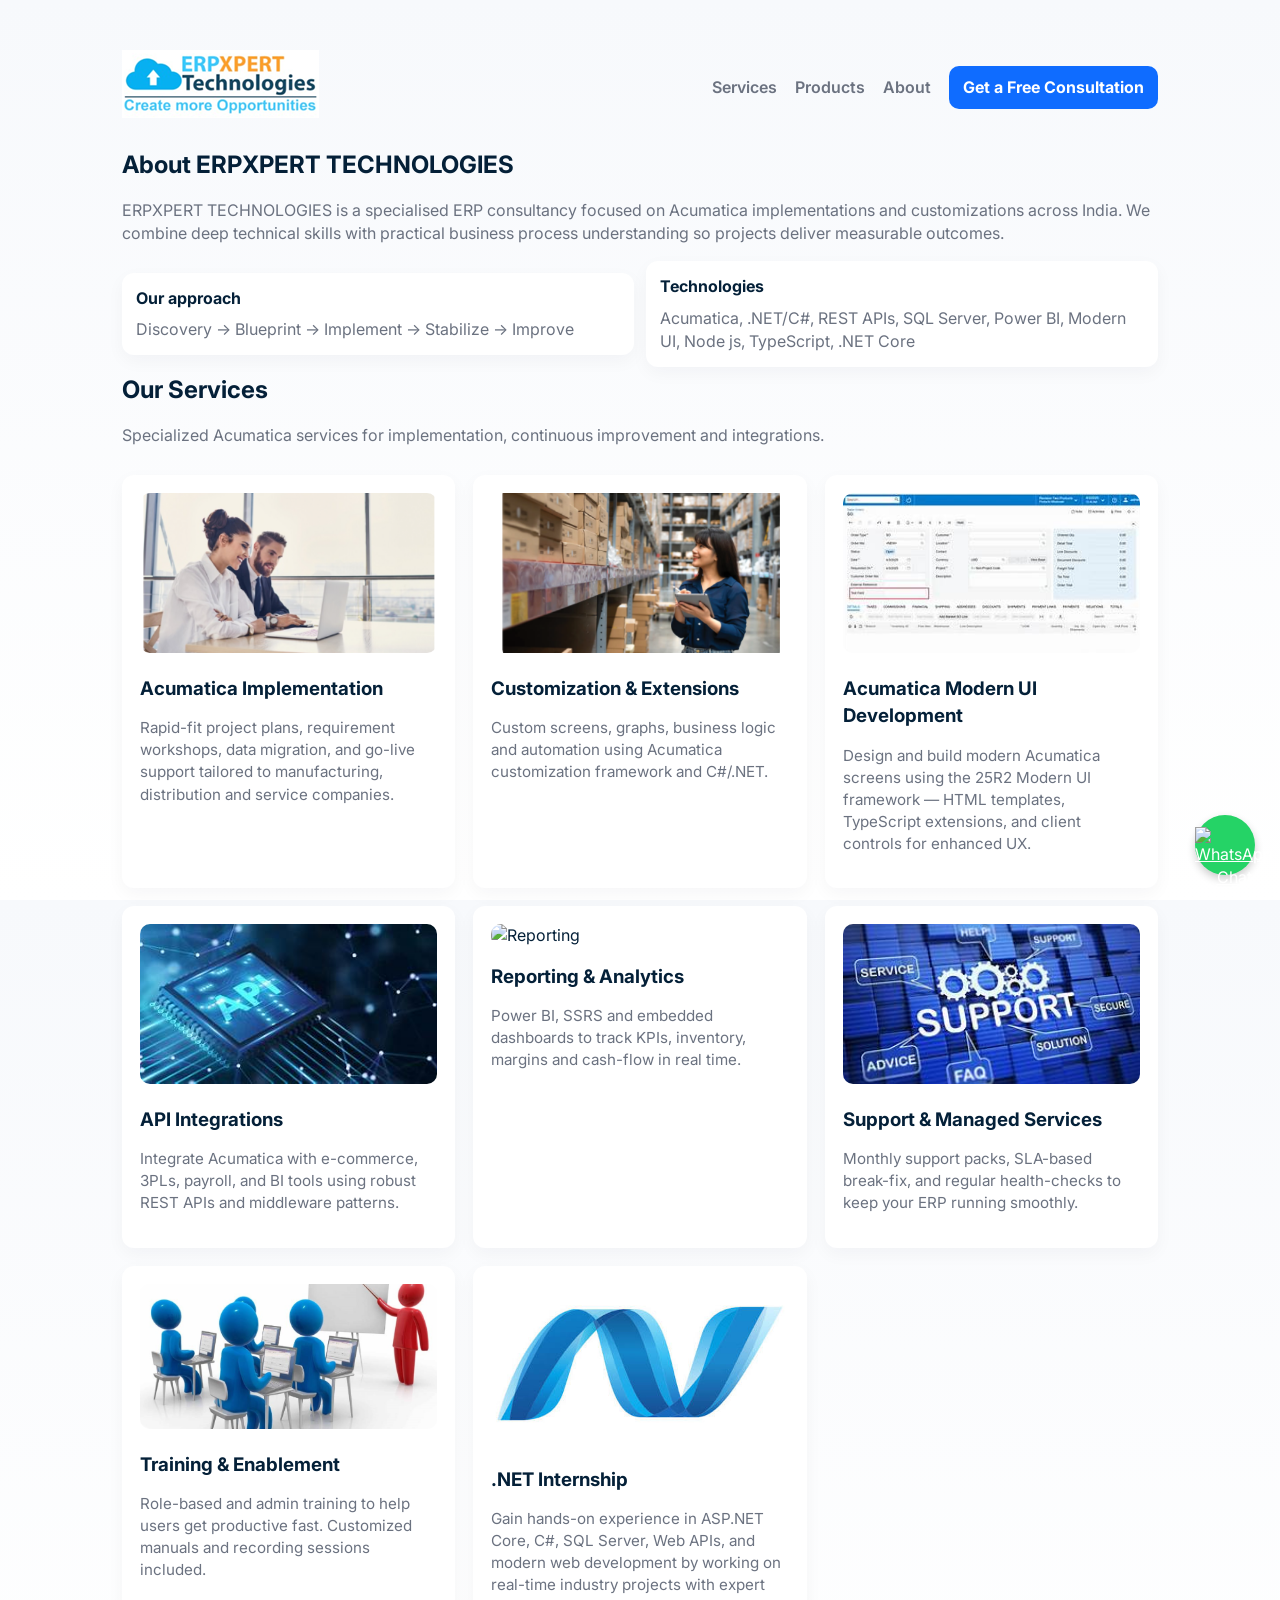
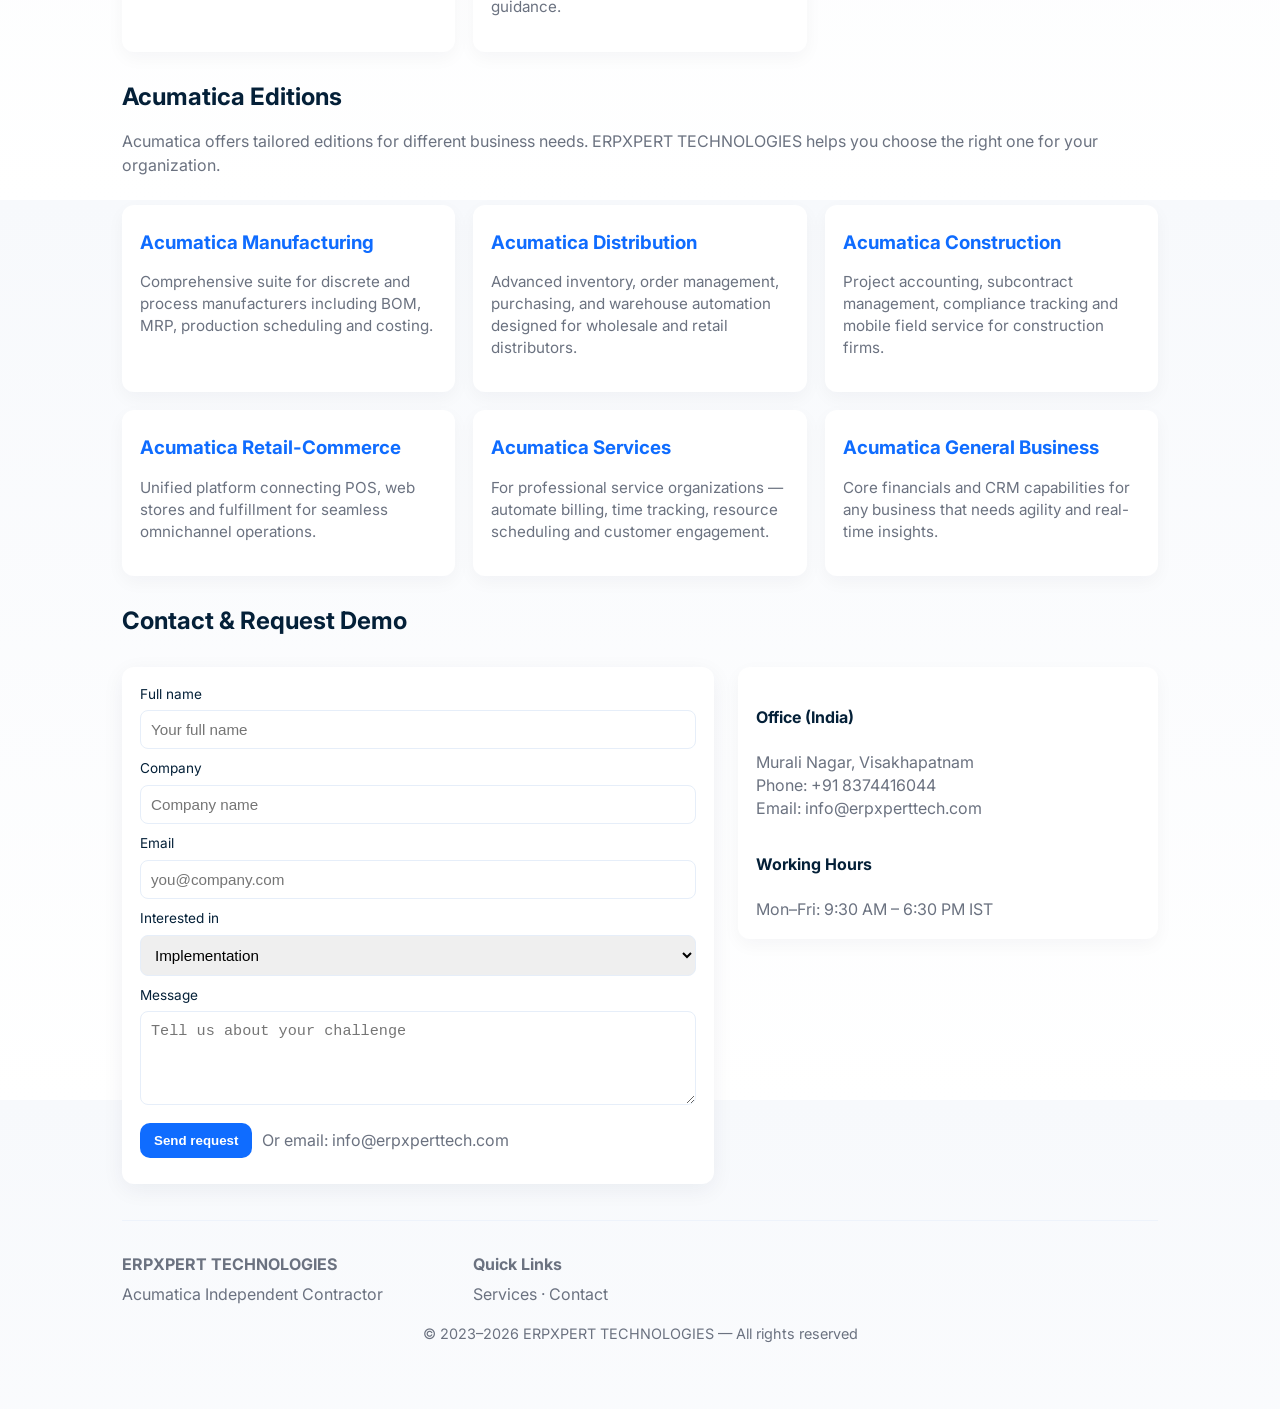
==== commit 2216f269: "Added Products page" ====
--- a/index.html
+++ b/index.html
@@ -47,12 +47,7 @@
     .service h3{margin:6px 0}
     .service p{color:var(--muted);font-size:0.95rem}
   /* Center the last service card when odd number of items */
-.services {
-  display: grid;
-  grid-template-columns: repeat(3, 1fr);
-  gap: 18px;
-  justify-items: stretch;
-}
+
 
 .services > article:last-child:nth-child(odd) {
   grid-column: 2; /* Centers the last card in the middle column */
@@ -134,6 +129,7 @@
       </div>
       <nav>
         <a href="#services">Services</a>
+        <a href="Products.html">Products</a>
         <a href="#about">About</a>
         <a href="#contact" class="cta">Get a Free Consultation</a>
       </nav>
@@ -199,6 +195,19 @@
           <h3>Training & Enablement</h3>
           <p>Role-based and admin training to help users get productive fast. Customized manuals and recording sessions included.</p>
         </article>
+
+        <article class="service" role="listitem">
+    <img src=".Net.jpg" alt=".NET Internship"
+         style="width:100%;border-radius:10px;height:160px;object-fit:cover;margin-bottom:10px;">
+
+    <h3>.NET Internship</h3>
+
+    <p>
+        Gain hands-on experience in ASP.NET Core, C#, SQL Server,
+        Web APIs, and modern web development by working on real-time
+        industry projects with expert guidance.
+    </p>
+</article>
       </div>
     </section>
 
@@ -270,7 +279,7 @@
         <aside style="min-height:220px">
           <div style="background:var(--card);padding:18px;border-radius:12px;box-shadow:0 6px 18px rgba(8,20,40,0.04)">
             <h4>Office (India)</h4>
-            <div class="muted">Murali Nagar, Visakhapatnam<br/>Phone: +91 8142624421<br/>Email: info@erpxperttech.com</div>
+            <div class="muted">Murali Nagar, Visakhapatnam<br/>Phone: +91 8374416044<br/>Email: info@erpxperttech.com</div>
             <div style="height:12px"></div>
             <h4>Working Hours</h4>
             <div class="muted">Mon–Fri: 9:30 AM – 6:30 PM IST</div>
@@ -280,7 +289,7 @@
     </section>
 <!-- WhatsApp Floating Button -->
 <a
-  href="https://wa.me/918142624421?text=Hello%20ERPXPERT%20TECHNOLOGIES!%20I%20am%20interested%20in%20your%20Acumatica%20services."
+  href="https://wa.me/918374416044?text=Hello%20ERPXPERT%20TECHNOLOGIES!%20I%20am%20interested%20in%20your%20Acumatica%20services."
   class="whatsapp-float"
   target="_blank"
   aria-label="Chat on WhatsApp"
@@ -297,14 +306,14 @@
       <div class="grid-3">
         <div>
           <strong>ERPXPERT TECHNOLOGIES</strong>
-          <div class="muted" style="margin-top:6px">Acumatica service partner. Implementation | Customization | Support</div>
+          <div class="muted" style="margin-top:6px">Acumatica Independent Contractor </div>
         </div>
         <div>
           <strong>Quick Links</strong>
           <div class="muted" style="margin-top:6px">Services · Contact</div>
         </div>
       </div>
-      <div style="text-align:center;margin-top:18px;color:var(--muted);font-size:0.9rem">© 2023–2025 ERPXPERT TECHNOLOGIES — All rights reserved</div>
+      <div style="text-align:center;margin-top:18px;color:var(--muted);font-size:0.9rem">© 2023–2026 ERPXPERT TECHNOLOGIES — All rights reserved</div>
     </footer>
   </div>
 
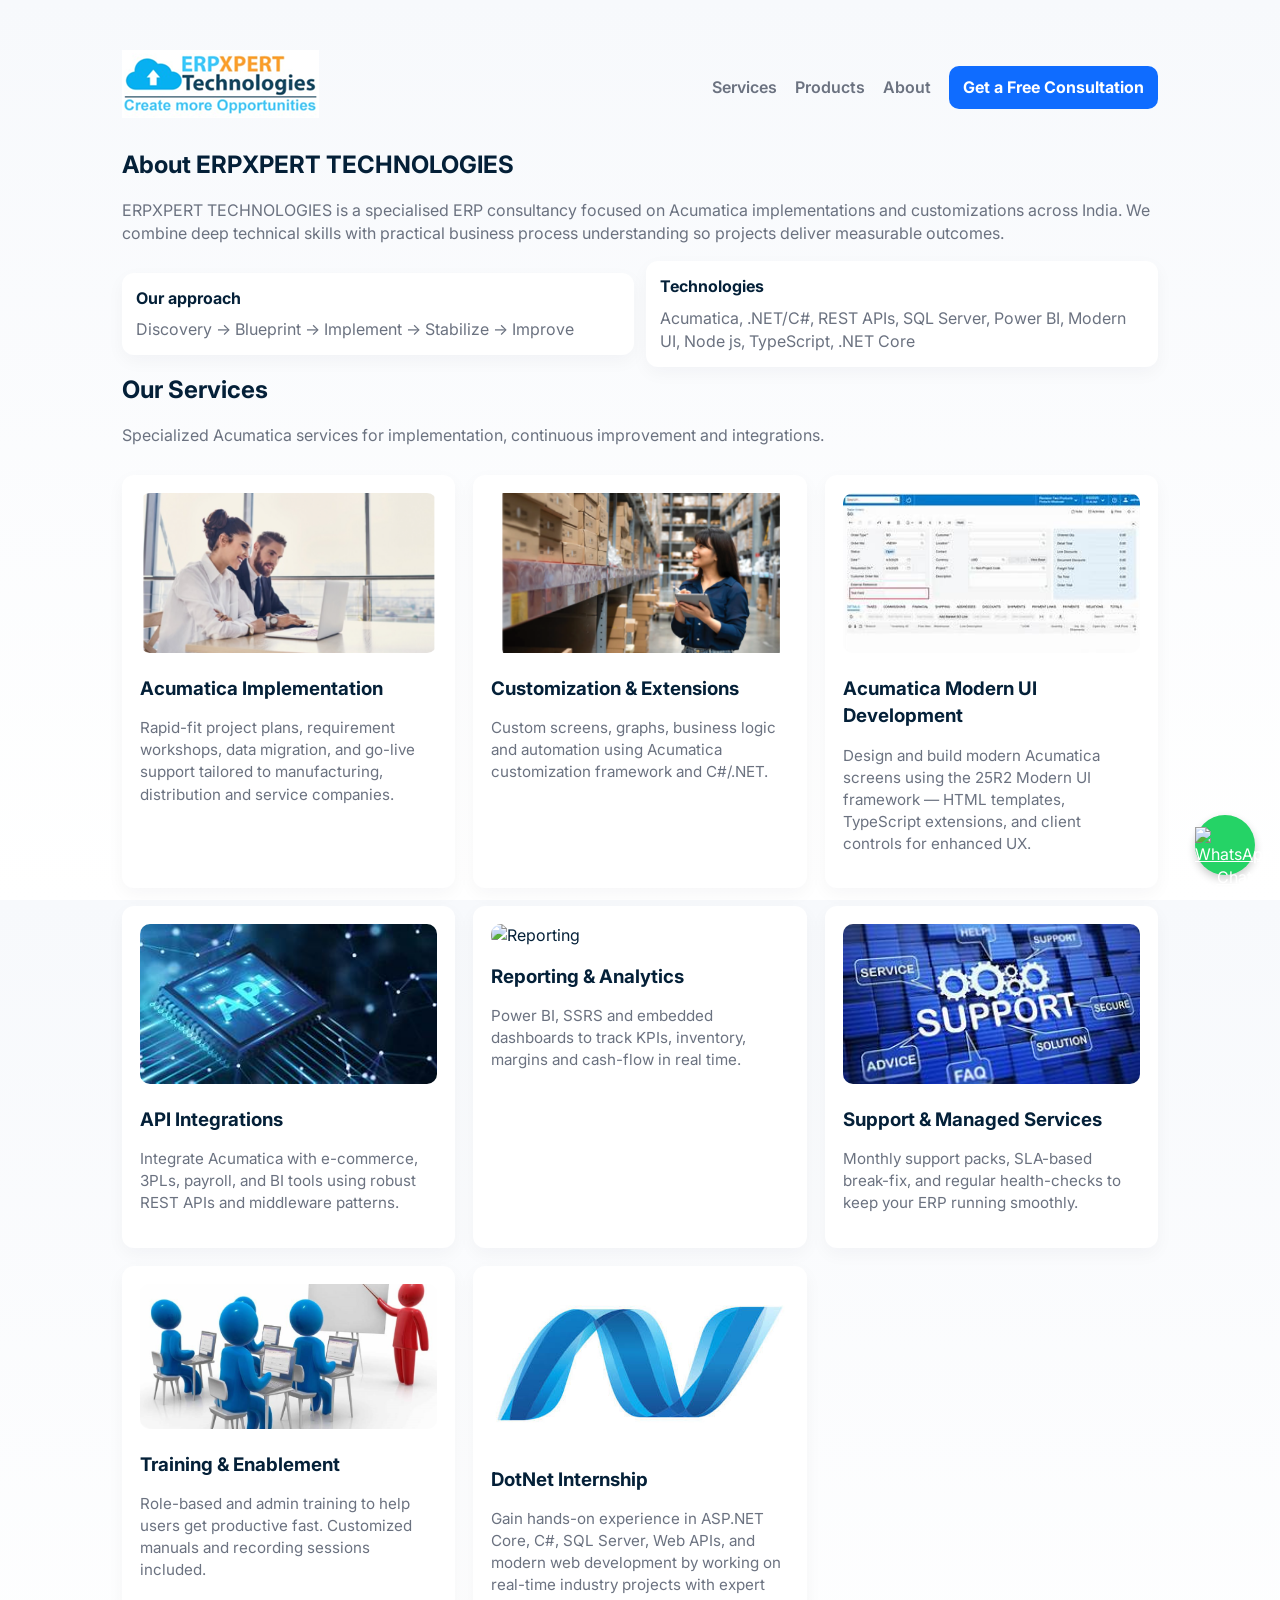
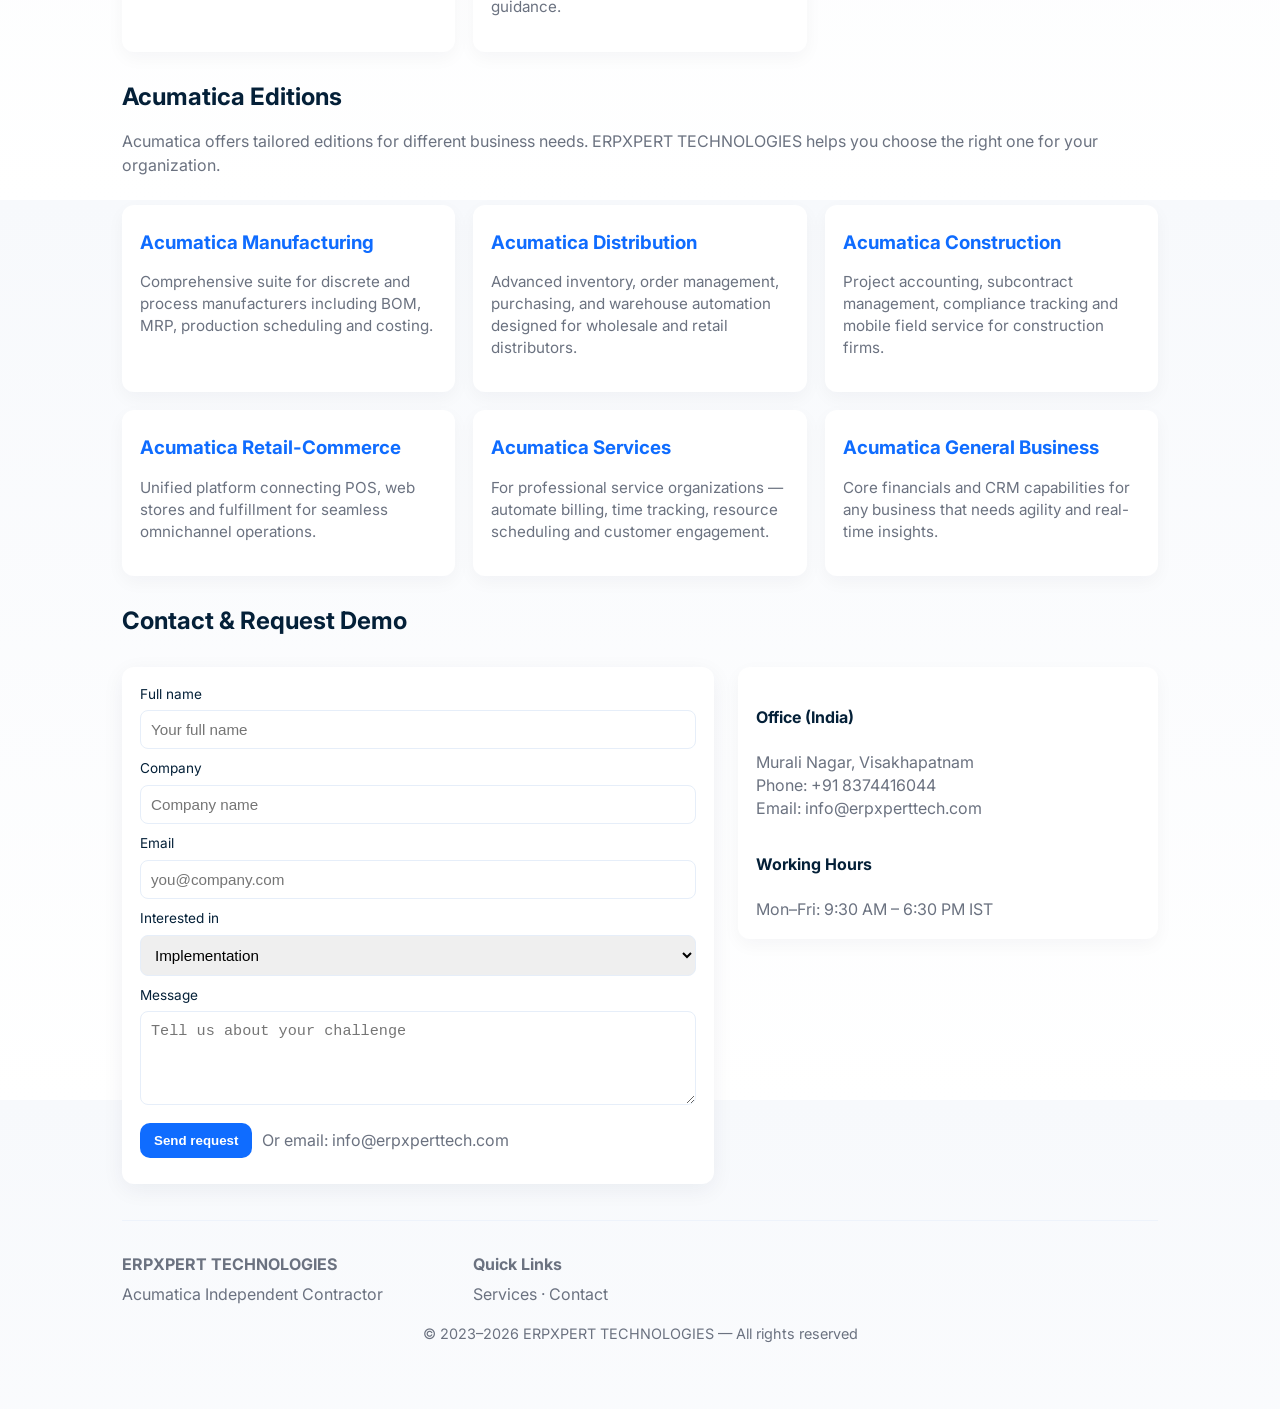
==== commit dc048326: ".net image  changed" ====
--- a/index.html
+++ b/index.html
@@ -197,10 +197,10 @@
         </article>
 
         <article class="service" role="listitem">
-    <img src=".Net.jpg" alt=".NET Internship"
+    <img src="DotNet.jpg" alt=".NET Internship"
          style="width:100%;border-radius:10px;height:160px;object-fit:cover;margin-bottom:10px;">
 
-    <h3>.NET Internship</h3>
+    <h3>DotNet Internship</h3>
 
     <p>
         Gain hands-on experience in ASP.NET Core, C#, SQL Server,
@@ -335,7 +335,8 @@
 
       const subject = encodeURIComponent('ERPXPERT — Demo request (' + service + ') from ' + name);
       const body = encodeURIComponent('Name: ' + name + '\nCompany: ' + document.getElementById('company').value + '\nEmail: ' + email + '\nService: ' + service + '\n\nMessage:\
-
+n' + message);}
   </script>
 </body>
 </html>
+    
